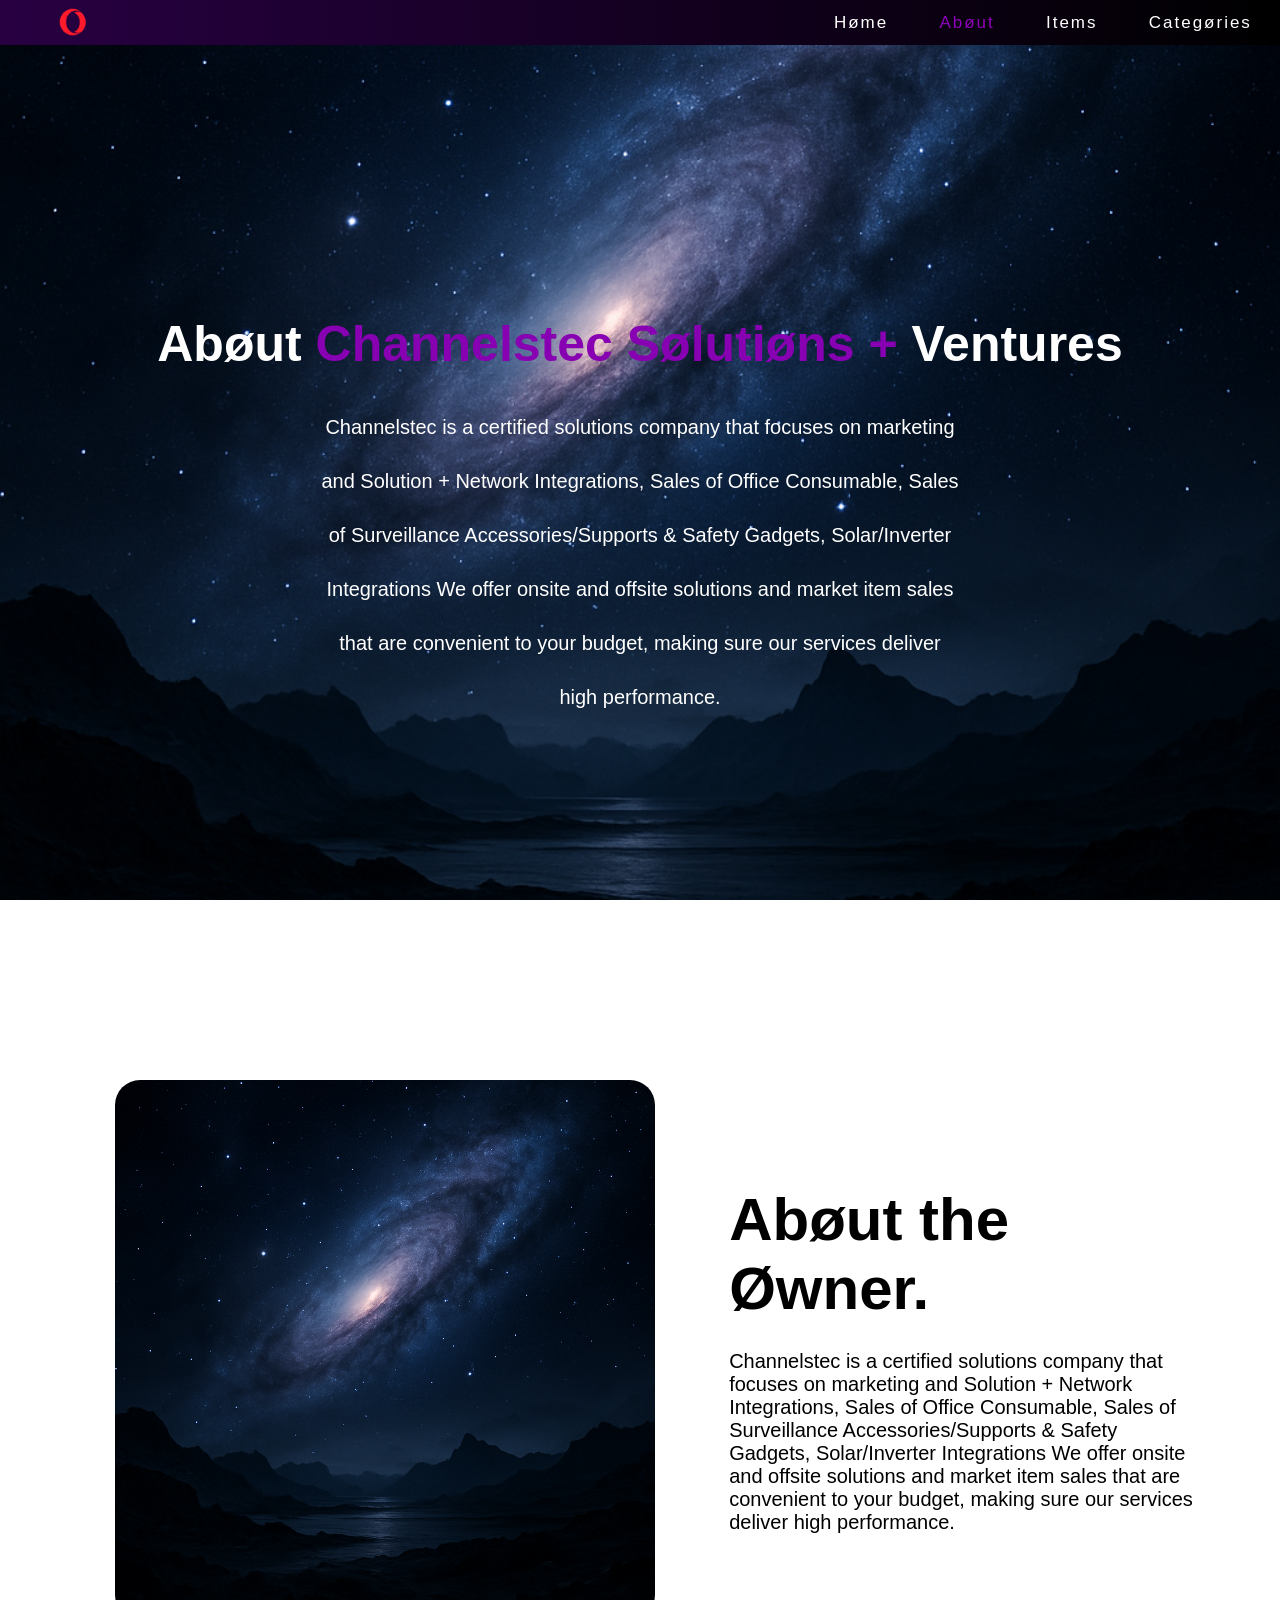
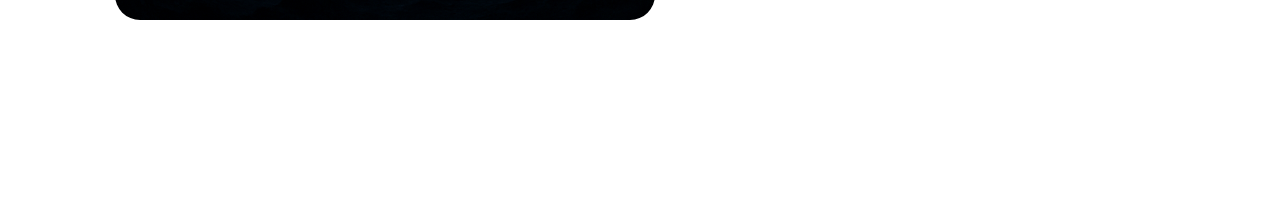
==== about.html @ f7e6b0d9 "Add files via upload" ====
<!DOCTYPE html>
<html lang="en">
<head>
    <meta charset="UTF-8">
    <meta name="viewport" content="width=device-width, initial-scale=1.0">
    <title>Ab&oslash;ut</title>
    <link rel="stylesheet" href="style.css">
    <link rel="shortcut icon" href="70x70Logo.scale-140.png" type="image/x-icon">
</head>
<body>
    
    <div class="ab_head">

        <div class="header">
            <img src="70x70Logo.scale-140.png" alt="">
            <ul>
                <li><a href="index.html">H&oslash;me</a></li>
                <li><a href="#" style="color: rgb(142, 0, 185);">Ab&oslash;ut</a></li>
                <li><a href="items.html">Items</a></li>
                <li><a href="categories.html">Categ&oslash;ries</a></li>
            </ul>
        </div>

        <h1>Ab&oslash;ut <span>Channelstec S&oslash;luti&oslash;ns +</span> Ventures</h1>
        <p>Channelstec is a certified solutions company that focuses on marketing and Solution + Network Integrations, Sales of Office Consumable, Sales of Surveillance Accessories/Supports & Safety Gadgets, Solar/Inverter Integrations We offer onsite and offsite solutions and market item sales that are convenient to your budget, making sure our services deliver high performance.</p>

    </div>

    <div class="absub">
        <div class="left">
            <img src="May 22, 2025, 01_19_17 PM.png" alt="">
        </div>

        <div class="right">
            <h1>
                Ab&oslash;ut the &Oslash;wner.
            </h1>

            <p>
                Channelstec is a certified solutions company that focuses on marketing and Solution + Network Integrations, Sales of Office Consumable, Sales of Surveillance Accessories/Supports & Safety Gadgets, Solar/Inverter Integrations We offer onsite and offsite solutions and market item sales that are convenient to your budget, making sure our services deliver high performance.
            </p>
        </div>
    </div>

</body>
</html>
---- style.css ----
*{
    margin: 0;
    padding: 0;
    box-sizing: border-box;
    font-family: 'Trebuchet MS', 'Lucida Sans Unicode', 'Lucida Grande', 'Lucida Sans', Arial, sans-serif;
    scroll-behavior: smooth;
}

body{
    margin: 0;
    padding: 0;
    background: #ffffff;
    cursor: default;
}
/* -------------------------------header--------------------------------------------------------------------- */

.header{
    padding: .2vw;
    background: linear-gradient(90deg, rgb(40, 0, 66), black);
    display: flex;
    flex-direction: row;
    justify-content: space-between;
}    

img{
    margin: 0 4vw;
    width: 38px;
    height: 38px;
    display: flex;
}

ul{
    padding: 10px 0;
    list-style: none;
    display: flex;
    flex-direction: row;
}

a{
    padding: 0 2vw;
    display: inline-flex;
    text-decoration: none;
    color: #ffffff;
    letter-spacing: 2px;
    font-size: 17px;
    font-weight: 400;
    transition: color .3s ease-in-out;
}

a:hover{
    color: rgb(142, 0, 185);
}

/*--------------------------------------------------------- main-------------------------------------- */

.main{
    margin: 2vh 0;
    padding: 2vh 40px;
    height: 20vh;
    background: url("May\ 22\,\ 2025\,\ 01_19_17\ PM.png");
    background-attachment: fixed;
    background-size: cover;
    justify-content: space-around;
}

.main h1{
    margin: 6vh 2vw;
    color: #ffffff;
    text-align: center;
}

span{
    color: rgb(135, 0, 177);
    transition: color .6s ease-in-out;
}

span:hover{
    color: rgb(153, 29, 255);
}

/* -------------------------------------------sub--------------------------------------------------------------------- */

.mainsection{
    margin: 3vh 5vw;
    padding: 5vh 5vw;
    display: flex;
    flex-direction: row;
    overflow: hidden;
    background: rgba(115, 8, 223, 0); /*--------------to check bg--------------- */
    justify-content: space-between;
}

.sub_img img{
    margin: 2vh 0;
    margin-right: 5vw;
    width: 30vw;
    height: 49vh;
    border-radius: 25px;
}

.sub{
    width: 80vh;
}

.sub h1{
    color: rgb(59, 0, 77);
}

.sub p{
    font-size: 18px;
    font-weight: 550;
}

.subsection{
    margin: 1vh 10vw;
}

.subsection h1{
    font-size: 55px;
}

.subsection .list{
    margin: 1vh 0.5vw;
    padding: 1vh 2px;
    width: 80vw;
    display: flex;
    flex-direction: row;
    background: rgba(222, 184, 135, 0);
}

.subsection .list .a, .b, .c, .d{
    margin: 1vh 1vw;
    width: 70vw;
    height: 40vh;
    background: url('May\ 22\,\ 2025\,\ 01_19_17\ PM.png') center/contain;
    border-radius: 25px;
    transition: all .5s ease-in-out;
}

.subsection .list .a:hover, .b:hover, .c:hover, .d:hover{
    transform:translateY(-2vh);
}

.subsection .button a{
    margin: 1vh 35vw;
    padding: 1vh 1vw;
    width: 10vw;
    border: solid black 2px;
    border-radius: 10px;
    color: #000000;
    background: transparent;
    text-decoration: none;
    justify-content: center;
    text-align: center;
    font-weight: 400;
    transition: all .5s ease-in-out;
}

.subsection .button a:hover{
    border: solid#ffffff00 2px;
    color: #ffffff;
    background: rgb(30, 12, 53);
}

/* ----------------------------------------------cerditsection -------------------------------------*/

.cerditsection{
    margin: 0;
    margin-top: 3vh;
    padding: 2vh 2vw;
    background: linear-gradient(40deg, rgb(17, 0, 17), rgb(0, 2, 0));
    height: 100vh;
}

/* -----------------------------------------------right -----------------------------------------------------*/

.cerditright form{
    margin: 6vh 1vw;
    width: 55%;
    display: flex;
    flex-direction: column;
    background: rgba(245, 222, 179, 0);
    float: right;
}
 
 .cerditright input, textarea{
    padding: 12px;
    margin: 4%;
    border: solid rgb(195, 0, 202) 1px;
    resize: none;
    color: rgb(236, 144, 255);
    background: #0f0f0f;
    font-size: 18px;
    border-radius: 6px;
}
 .cerditright input:hover,
  textarea:hover{
    border: solid rgb(195, 0, 202) 1px;
  }


.cerditright .button{
    margin: 1vh 19vw;
    padding: 10px 20px;
    color: rgb(116, 0, 116);
    border: solid rgb(99, 1, 99) 2px;                                   
    border-radius: 12px;
    background: transparent;
    font-size: 18px;
    align-self: center;
    transition: all .5s ease-in-out;
}

.cerditright .button:hover{
    border: solid rgb(185, 122, 185) 2px;
    color: rgb(180, 118, 180);
    background: rgba(168, 111, 168, 0);
}

/*------------------------------------------------ left ------------------------------------------*/

.cerditleft{
    margin: 6vh 1vw;
    padding: 5vh 5vw;
    width: 35vw;
    background: rgba(70, 66, 61, 0);
    color: #ffffff;
    float: left;
}

.cerditleft h1{
    margin: 3vh 1px;
    margin-bottom: 10vh;
    font-size: 53px;
}

.cerditleft h2{
    margin: 3vh 1vw;
}

.social-icons {
  display: flex;
}

.social-icons a img {
    margin: 0 -10px;
  width: 40px;
  height: 40px;
  object-fit: contain;
  border-radius: 15px;
  border: solid rgb(195, 0, 255) 2px;
  transition: transform 0.2s, filter 0.2s;
}

.social-icons a:hover img {
  box-shadow: rgb(225, 0, 255) 0 0 10px;
  transform: scale(1.15) rotate(-8deg);
  filter: drop-shadow(0 2px 8px rgba(174, 0, 255, 0.096));
}

.cerditleft .txt{
    color: rgb(168, 111, 168);
}

/* -----------------------------------footer---------------------------------- */


.foot{
    margin: 0 0;
    display: flex;
    background: #816f6f00; /*tocheck */
    color: #ffffff;
    font-size: 17px;
    word-spacing: 2px;
    height: 8vh;
    width: 100%;
    justify-content: center;
    align-items: center;
}

.foot .dim{
    display: inline;
    color: rgb(168, 111, 168);
}







/*----------------------------------------------- About section---------------------------------- */



.ab_head{
    width: 100%;
    height: 100vh;
    background: url('May\ 22\,\ 2025\,\ 01_19_17\ PM.png') center/cover fixed no-repeat;
    text-align: center;
}

.ab_head h1{
    margin: 30vh 10vw 1vh 10vw;
    font-size: 50px;
    color: #ffffff;
}

.ab_head p{
    margin: 3vh 25vw;
    color: #ffffff;
    font-size: 20px;
    font-weight: 500;
    line-height: 6vh;
}

/* ------------------------------------------sub-------------------------------- */

.absub{
    height: 100vh;
    margin: 0 5vw;
    padding: 5vh 0;
    display: flex;
    flex-direction: row;
    justify-content: space-between;
    align-items: center;
    background: transparent;/*to check*/
}

.absub .left img{
    width: auto;
    height: 60vh;
    border-radius: 25px;
}

.absub .right{
    margin: 0 10px;
    padding: 1vh 1vw;
    width: 45vw;
    background: #8b595900;
}

.absub h1{
    margin: 3vh 0;
    font-size: 60px;
}

.absub p{
    margin: 1vh 0;
    font-size: 20px;
}

/* --------------------portfolio------------------- */

.sub-title{
    font-size: 70px;
}

#portfolio{
    padding: 50px 1vw;
    place-items: center;
    align-items: center;
}

.container{
    margin: 10vh 0vw;
    padding: 1vh 1vw;
    width: 90vw;
    background: #1e005700;
    justify-content: center;
    place-items: center;
    align-items: center;
}

.work-list{
     display: grid;
    grid-template-columns: repeat(auto-fit, minmax(250px, 1fr));
    grid-gap: 30px 0px;
    margin-top: 50px; 
    
    align-items: center;
}

.work{
    margin: 5px .5vw;
    border-radius: 10px;
    overflow: hidden;
    transition: transform .9s ease;
}

.work img{
    width: 100vw;
    height: 50vh;
    border-radius: 25px;
    transition: transform 0.5s;
    place-items: center;
}

.work:hover{
    transform: translateY(-10px);
}

.btn{
    margin: 50px auto;
    width: fit-content;
    padding: 14px 50px;
    border-radius: 7px;
    text-decoration: none;
    color: rgb(116, 0, 116);
    border: solid rgb(99, 1, 99) 2px;
    transition: all 0.5s ease-in-out;
}

.btn:hover{
    background: rgb(116, 0, 116);
    border: solid rgb(116, 0, 116) 2px;
    color: rgb(255, 255, 255);
}


/* ----------------------------------categories----------------------------------- */



#services{
    margin: 0 4vw;
    padding: 10px 0;

}

.services-list{
    display: grid;
    grid-template-columns: repeat(auto-fit, minmax(250px, 1fr));
    grid-gap: 10px;
    margin-top: 20px;
}

.services-list div{
    background: #3a3a3a;
    color: #ffffff;
    padding: 40px 40px;
    font-size: 13px;
    font-weight: 300;
    border-radius: 10px;
    transition: background 0.5s, transform 0.5s;
}

.services-list div i{
    font-size: 20px;
    margin-bottom: 30px;
}

.services-list div h2{
   font-size: 30px; 
   font-weight: 500;
   margin-bottom: 15px;
}

.services-list div a{
    text-decoration: none;
    color: #fff;
    font-size: 12px;
    margin-top: 20px;
    display: inline-block;
}


.services-list div:hover{
    background: #3a0161;
    transform: translateY(-10px);
}
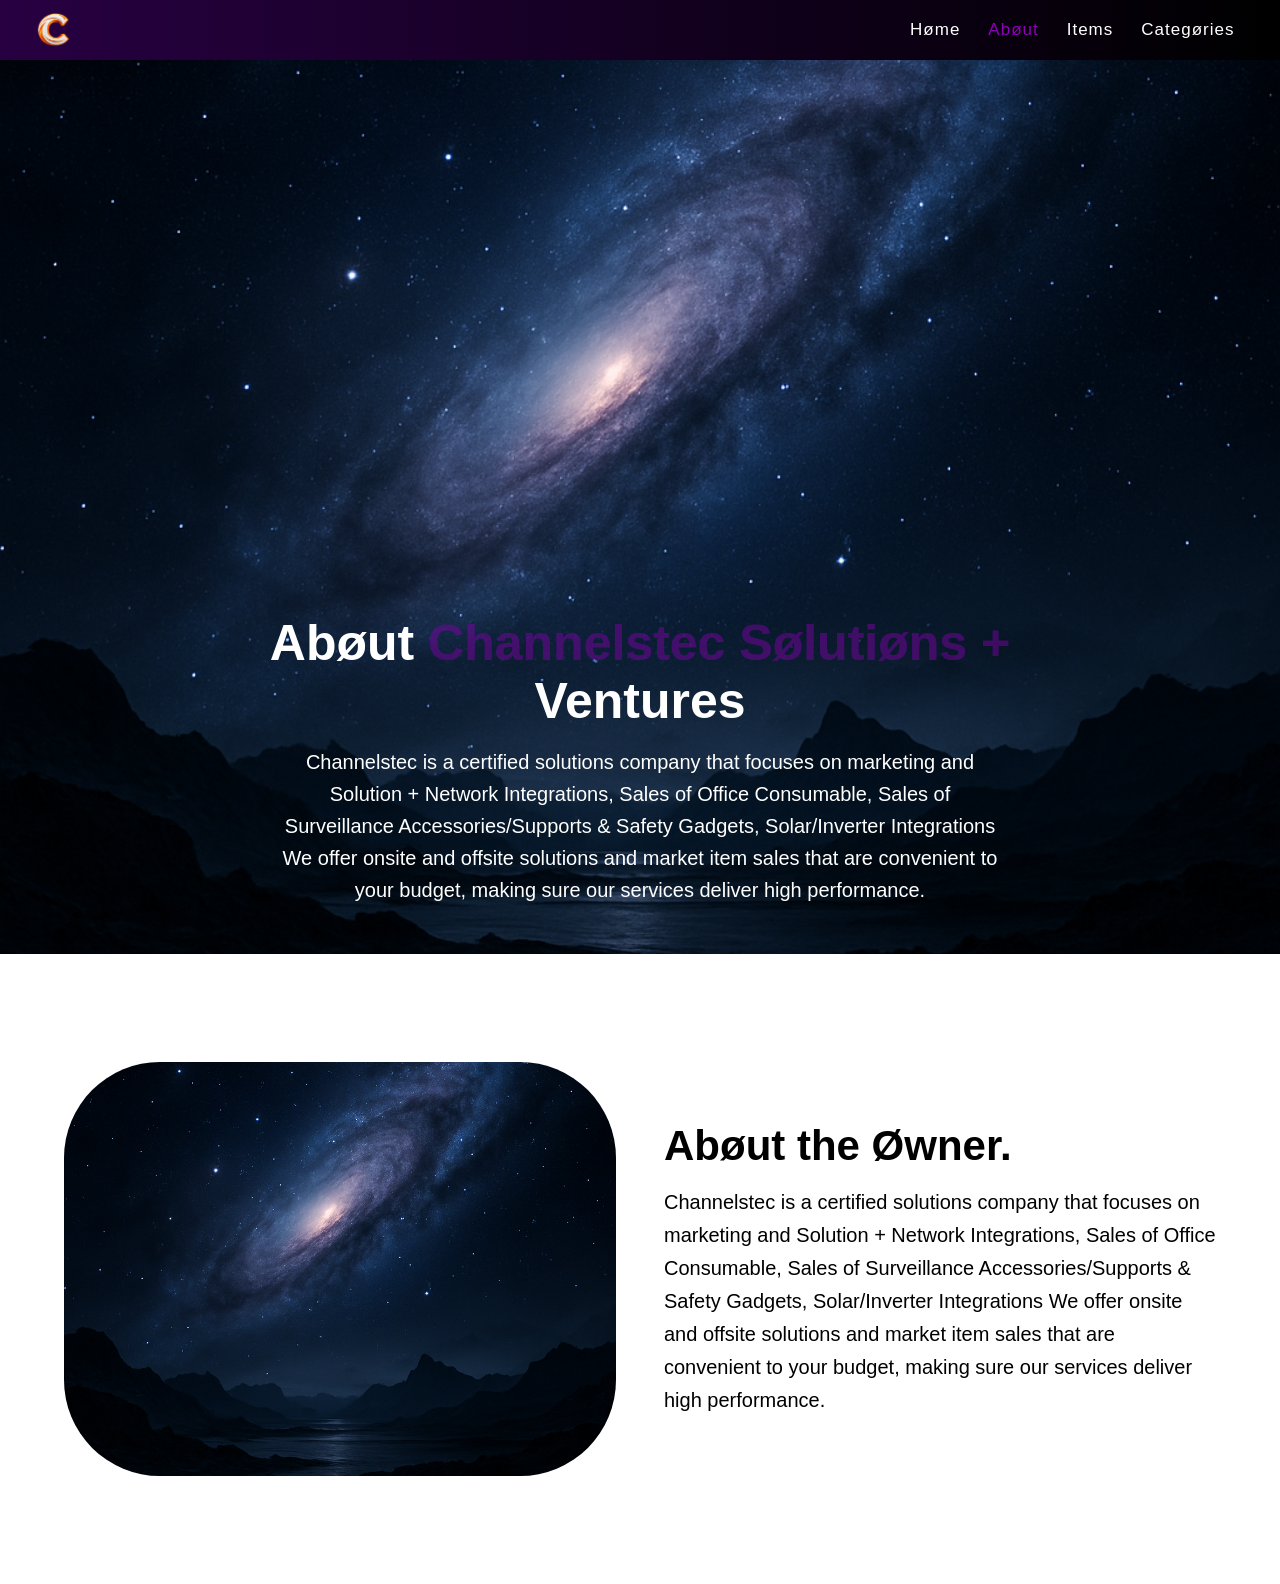
==== commit 958d581e: "commit changes quickly" ====
--- a/about.html
+++ b/about.html
@@ -5,14 +5,14 @@
     <meta name="viewport" content="width=device-width, initial-scale=1.0">
     <title>Ab&oslash;ut</title>
     <link rel="stylesheet" href="style.css">
-    <link rel="shortcut icon" href="70x70Logo.scale-140.png" type="image/x-icon">
+    <link rel="shortcut icon" href="image.png" type="image/x-icon">
 </head>
 <body>
     
     <div class="ab_head">
 
         <div class="header">
-            <img src="70x70Logo.scale-140.png" alt="">
+        <img src="image.png" alt="">
             <ul>
                 <li><a href="index.html">H&oslash;me</a></li>
                 <li><a href="#" style="color: rgb(142, 0, 185);">Ab&oslash;ut</a></li>
--- a/style.css
+++ b/style.css
@@ -2,46 +2,66 @@
     margin: 0;
     padding: 0;
     box-sizing: border-box;
-    font-family: 'Trebuchet MS', 'Lucida Sans Unicode', 'Lucida Grande', 'Lucida Sans', Arial, sans-serif;
+    font-family: poppins, sans-serif;
     scroll-behavior: smooth;
 }
 
 body{
     margin: 0;
     padding: 0;
+    padding-top: 54px;
     background: #ffffff;
     cursor: default;
+    overflow-x: hidden;
 }
 /* -------------------------------header--------------------------------------------------------------------- */
 
 .header{
-    padding: .2vw;
+    position: fixed;
+    top: 0;
+    left: 0;
+    z-index: 1000;
+    width: 100%;
+    padding: .7rem clamp(.78rem, 3.2vw, 2.1rem);
     background: linear-gradient(90deg, rgb(40, 0, 66), black);
     display: flex;
     flex-direction: row;
     justify-content: space-between;
-}    
+    align-items: center;
+    gap: 1rem;
+}
 
 img{
-    margin: 0 4vw;
+    display: block;
+    max-width: 100%;
+    height: auto;
+}
+
+.header > img{
+    flex: 0 0 38px;
+    margin: 0;
     width: 38px;
     height: 38px;
-    display: flex;
+    object-fit: contain;
 }
 
 ul{
-    padding: 10px 0;
+    margin: 0;
+    padding: 0;
     list-style: none;
     display: flex;
     flex-direction: row;
+    flex-wrap: wrap;
+    justify-content: flex-end;
+    gap: .25rem;
 }
 
 a{
-    padding: 0 2vw;
+    padding: .5rem .75rem;
     display: inline-flex;
     text-decoration: none;
     color: #ffffff;
-    letter-spacing: 2px;
+    letter-spacing: 1px;
     font-size: 17px;
     font-weight: 400;
     transition: color .3s ease-in-out;
@@ -54,97 +74,157 @@
 /*--------------------------------------------------------- main-------------------------------------- */
 
 .main{
-    margin: 2vh 0;
-    padding: 2vh 40px;
-    height: 20vh;
-    background: url("May\ 22\,\ 2025\,\ 01_19_17\ PM.png");
-    background-attachment: fixed;
+    top: 0;
+    position: relative;
+    isolation: isolate;
+    overflow: hidden;
+    display: grid;
+    place-items: center;
+    min-height: 52vh;
+    margin: 0;
+    padding: 4rem 1.25rem;
+    background: #17131b;
+}
+
+.main-slides{
+    position: absolute;
+    z-index: 0;
+    inset: 0;
+}
+
+.main-slide{
+    position: absolute;
+    inset: 0;
+    opacity: 0;
+    background-position: center;
     background-size: cover;
-    justify-content: space-around;
+    transition: opacity 1s ease-in-out;
+}
+
+.main-slide:nth-child(1){
+    background-image: linear-gradient(rgba(0, 0, 0, .45), rgba(0, 0, 0, .45)), url("BingWallpaper.jpg");
+}
+
+.main-slide:nth-child(2){
+    background-image: linear-gradient(rgba(0, 0, 0, .45), rgba(0, 0, 0, .45)), url("BingWallpaper\ \(1\).jpg");
+}
+
+.main-slide:nth-child(3){
+    background-image: linear-gradient(rgba(0, 0, 0, 0.137), rgba(0, 0, 0, 0.164)), url("BingWallpaper\ \(2\).jpg");
+}
+
+.main-slide:nth-child(4){
+    background-image: linear-gradient(rgba(0, 0, 0, .45), rgba(0, 0, 0, .45)), url("BingWallpaper\ \(3\).jpg");
+}
+
+.main-slide:nth-child(5){
+    background-image: linear-gradient(rgba(0, 0, 0, .45), rgba(0, 0, 0, .45)), url("BingWallpaper\ \(4\).jpg");
+}
+
+.main-slide.is-active{
+    opacity: 1;
 }
 
 .main h1{
-    margin: 6vh 2vw;
-    color: #ffffff;
+    position: relative;
+    z-index: 1;
+    max-width: 900px;
+    margin: 0 auto;
+    color: rgba(255, 255, 255, 0.918);
+    -webkit-text-stroke: .2px #ffffff;
+    text-shadow: 0 2px 10px rgba(0, 0, 0, 0.301);
     text-align: center;
+    font-size: 44px;
+    line-height: 1.2;
+    animation: rise-in .8s ease-out both;
 }
 
 span{
-    color: rgb(135, 0, 177);
+    -webkit-text-stroke: .2px #5d09a1e7;
+    color: rgba(136, 0, 177, 0.445);
     transition: color .6s ease-in-out;
 }
 
 span:hover{
-    color: rgb(153, 29, 255);
+    color: rgba(153, 29, 255, 0.342);
 }
 
 /* -------------------------------------------sub--------------------------------------------------------------------- */
 
 .mainsection{
-    margin: 3vh 5vw;
-    padding: 5vh 5vw;
-    display: flex;
-    flex-direction: row;
-    overflow: hidden;
-    background: rgba(115, 8, 223, 0); /*--------------to check bg--------------- */
-    justify-content: space-between;
+    width: min(90%, 1200px);
+    margin: 4rem auto;
+    padding: 0;
+    display: grid;
+    grid-template-columns: minmax(0, .9fr) minmax(0, 1.1fr);
+    align-items: center;
+    gap: 3rem;
 }
 
 .sub_img img{
-    margin: 2vh 0;
-    margin-right: 5vw;
-    width: 30vw;
-    height: 49vh;
-    border-radius: 25px;
+    width: 100%;
+    aspect-ratio: 4 / 3;
+    object-fit: cover;
+    border-radius: 96px;
 }
 
 .sub{
-    width: 80vh;
+    min-width: 0;
+    animation: rise-in .75s .12s ease-out both;
 }
 
 .sub h1{
     color: rgb(59, 0, 77);
+    font-size: 36px;
+    line-height: 1.2;
 }
 
 .sub p{
     font-size: 18px;
     font-weight: 550;
+    line-height: 1.65;
+    margin-top: 1rem;
 }
 
 .subsection{
-    margin: 1vh 10vw;
+    width: min(90%, 1200px);
+    margin: 4rem auto;
 }
 
 .subsection h1{
-    font-size: 55px;
+    font-size: 44px;
 }
 
 .subsection .list{
-    margin: 1vh 0.5vw;
-    padding: 1vh 2px;
-    width: 80vw;
-    display: flex;
-    flex-direction: row;
-    background: rgba(222, 184, 135, 0);
-}
-
-.subsection .list .a, .b, .c, .d{
-    margin: 1vh 1vw;
-    width: 70vw;
-    height: 40vh;
-    background: url('May\ 22\,\ 2025\,\ 01_19_17\ PM.png') center/contain;
-    border-radius: 25px;
-    transition: all .5s ease-in-out;
-}
-
-.subsection .list .a:hover, .b:hover, .c:hover, .d:hover{
-    transform:translateY(-2vh);
+    display: grid;
+    grid-template-columns: repeat(4, minmax(0, 1fr));
+    gap: 1rem;
+    margin: 1.5rem 0;
+    padding: 0;
+}
+
+.subsection .list > div{
+    min-height: 200px;
+    margin: 0;
+    border-radius: 16px;
+    background: url('May\ 22\,\ 2025\,\ 01_19_17\ PM.png') center/cover no-repeat;
+    transition: transform .35s ease, filter .35s ease;
+    animation: rise-in .65s ease-out both;
+}
+
+.subsection .list > div:nth-child(2){ animation-delay: .08s; }
+.subsection .list > div:nth-child(3){ animation-delay: .16s; }
+.subsection .list > div:nth-child(4){ animation-delay: .24s; }
+
+.subsection .list > div:hover{
+    transform: translateY(-8px);
+    filter: saturate(1.15);
 }
 
 .subsection .button a{
-    margin: 1vh 35vw;
-    padding: 1vh 1vw;
-    width: 10vw;
+    margin: 0 auto;
+    padding: .8rem 1.25rem;
+    width: fit-content;
     border: solid black 2px;
     border-radius: 10px;
     color: #000000;
@@ -156,6 +236,11 @@
     transition: all .5s ease-in-out;
 }
 
+.subsection .button{
+    display: flex;
+    justify-content: center;
+}
+
 .subsection .button a:hover{
     border: solid#ffffff00 2px;
     color: #ffffff;
@@ -165,42 +250,42 @@
 /* ----------------------------------------------cerditsection -------------------------------------*/
 
 .cerditsection{
-    margin: 0;
-    margin-top: 3vh;
-    padding: 2vh 2vw;
+    display: grid;
+    grid-template-columns: minmax(0, .8fr) minmax(0, 1.2fr);
+    align-items: start;
+    gap: 2rem;
+    margin: 0;
+    padding: 3rem 5vw 1rem;
     background: linear-gradient(40deg, rgb(17, 0, 17), rgb(0, 2, 0));
-    height: 100vh;
 }
 
 /* -----------------------------------------------right -----------------------------------------------------*/
 
 .cerditright form{
-    margin: 6vh 1vw;
-    width: 55%;
+    margin: 2rem 0;
+    width: 100%;
     display: flex;
     flex-direction: column;
-    background: rgba(245, 222, 179, 0);
-    float: right;
 }
  
- .cerditright input, textarea{
+.cerditright input, .cerditright textarea{
     padding: 12px;
-    margin: 4%;
+    margin: 0 0 1rem;
     border: solid rgb(195, 0, 202) 1px;
     resize: none;
-    color: rgb(236, 144, 255);
+    color: rgb(187, 169, 190);
     background: #0f0f0f;
     font-size: 18px;
     border-radius: 6px;
 }
- .cerditright input:hover,
-  textarea:hover{
+.cerditright input:hover,
+.cerditright textarea:hover{
     border: solid rgb(195, 0, 202) 1px;
   }
 
 
 .cerditright .button{
-    margin: 1vh 19vw;
+    margin: .5rem auto;
     padding: 10px 20px;
     color: rgb(116, 0, 116);
     border: solid rgb(99, 1, 99) 2px;                                   
@@ -214,36 +299,39 @@
 .cerditright .button:hover{
     border: solid rgb(185, 122, 185) 2px;
     color: rgb(180, 118, 180);
-    background: rgba(168, 111, 168, 0);
+    background: transparent;
 }
 
 /*------------------------------------------------ left ------------------------------------------*/
 
 .cerditleft{
-    margin: 6vh 1vw;
-    padding: 5vh 5vw;
-    width: 35vw;
-    background: rgba(70, 66, 61, 0);
+    margin: 0;
+    padding: 2rem 0;
+    width: auto;
     color: #ffffff;
-    float: left;
 }
 
 .cerditleft h1{
-    margin: 3vh 1px;
-    margin-bottom: 10vh;
-    font-size: 53px;
+    margin: 0 0 2rem;
+    font-size: 42px;
 }
 
 .cerditleft h2{
-    margin: 3vh 1vw;
+    margin: 1.5rem 0;
 }
 
 .social-icons {
-  display: flex;
+        display: flex;
+        flex-wrap: wrap;
+        gap: .6rem;
+}
+
+.social-icons a{
+        padding: 0;
 }
 
 .social-icons a img {
-    margin: 0 -10px;
+    margin: 0;
   width: 40px;
   height: 40px;
   object-fit: contain;
@@ -266,13 +354,14 @@
 
 
 .foot{
-    margin: 0 0;
+    grid-column: 1 / -1;
+    margin: 0;
     display: flex;
     background: #816f6f00; /*tocheck */
     color: #ffffff;
     font-size: 17px;
     word-spacing: 2px;
-    height: 8vh;
+    min-height: 3rem;
     width: 100%;
     justify-content: center;
     align-items: center;
@@ -295,77 +384,88 @@
 
 .ab_head{
     width: 100%;
-    height: 100vh;
-    background: url('May\ 22\,\ 2025\,\ 01_19_17\ PM.png') center/cover fixed no-repeat;
+    min-height: 100vh;
+    display: flex;
+    flex-direction: column;
+    padding-bottom: 3rem;
+    background: url('May\ 22\,\ 2025\,\ 01_19_17\ PM.png') center/cover no-repeat;
     text-align: center;
 }
 
 .ab_head h1{
-    margin: 30vh 10vw 1vh 10vw;
+    max-width: 1000px;
+    margin: auto auto 1rem;
+    padding: 3rem 1.5rem 0;
     font-size: 50px;
     color: #ffffff;
+    animation: rise-in .8s ease-out both;
 }
 
 .ab_head p{
-    margin: 3vh 25vw;
+    width: min(720px, 86%);
+    margin: 0 auto;
     color: #ffffff;
     font-size: 20px;
     font-weight: 500;
-    line-height: 6vh;
+    line-height: 1.6;
+    animation: rise-in .8s .12s ease-out both;
 }
 
 /* ------------------------------------------sub-------------------------------- */
 
 .absub{
-    height: 100vh;
-    margin: 0 5vw;
-    padding: 5vh 0;
-    display: flex;
-    flex-direction: row;
-    justify-content: space-between;
+    width: min(90%, 1200px);
+    min-height: 70vh;
+    margin: 0 auto;
+    padding: 4rem 0;
+    display: grid;
+    grid-template-columns: minmax(0, 1fr) minmax(0, 1fr);
     align-items: center;
-    background: transparent;/*to check*/
+    gap: 3rem;
 }
 
 .absub .left img{
-    width: auto;
-    height: 60vh;
-    border-radius: 25px;
+    width: 100%;
+    max-height: 600px;
+    aspect-ratio: 4 / 3;
+    object-fit: cover;
+    border-radius: 96px;
 }
 
 .absub .right{
-    margin: 0 10px;
-    padding: 1vh 1vw;
-    width: 45vw;
-    background: #8b595900;
+    min-width: 0;
+    margin: 0;
+    padding: 0;
 }
 
 .absub h1{
-    margin: 3vh 0;
-    font-size: 60px;
+    margin: 0 0 1rem;
+    font-size: 42px;
 }
 
 .absub p{
-    margin: 1vh 0;
+    margin: 0;
     font-size: 20px;
+    line-height: 1.65;
 }
 
 /* --------------------portfolio------------------- */
 
 .sub-title{
-    font-size: 70px;
+    font-size: 48px;
 }
 
 #portfolio{
     padding: 50px 1vw;
-    place-items: center;
+    display: flex;
+    flex-direction: column;
     align-items: center;
 }
 
 .container{
-    margin: 10vh 0vw;
-    padding: 1vh 1vw;
-    width: 90vw;
+    margin: 4rem 0;
+    padding: 1rem;
+    width: min(90%, 1200px);
     background: #1e005700;
     justify-content: center;
     place-items: center;
@@ -373,34 +473,87 @@
 }
 
 .work-list{
-     display: grid;
-    grid-template-columns: repeat(auto-fit, minmax(250px, 1fr));
-    grid-gap: 30px 0px;
-    margin-top: 50px; 
-    
-    align-items: center;
+    display: grid;
+    grid-template-columns: repeat(auto-fit, minmax(min(100%, 250px), 280px));
+    gap: 24px;
+    margin-top: 50px;
+    width: 100%;
+    align-items: stretch;
+    justify-content: space-evenly;
 }
 
 .work{
-    margin: 5px .5vw;
+    position: relative;
+    aspect-ratio: 4 / 3;
     border-radius: 10px;
     overflow: hidden;
-    transition: transform .9s ease;
-}
+    isolation: isolate;
+    transition: transform .35s ease;
+    animation: rise-in .65s ease-out both;
+}
+
+.work:nth-child(2){ animation-delay: .06s; }
+.work:nth-child(3){ animation-delay: .12s; }
+.work:nth-child(4){ animation-delay: .18s; }
 
 .work img{
-    width: 100vw;
-    height: 50vh;
-    border-radius: 25px;
-    transition: transform 0.5s;
-    place-items: center;
+    display: block;
+    width: 100%;
+    height: 100%;
+    margin: 0;
+    border-radius: inherit;
+    object-fit: cover;
+    transition: transform .5s ease;
 }
 
 .work:hover{
-    transform: translateY(-10px);
+    transform: translateY(-6px);
+}
+
+.work:hover img{
+    transform: scale(1.05);
+}
+
+.work .layer{
+    position: absolute;
+    inset: 0;
+    display: flex;
+    flex-direction: column;
+    justify-content: flex-end;
+    padding: 24px;
+    color: #ffffff;
+    background: linear-gradient(0deg, rgba(34, 0, 48, .94), rgba(155, 0, 155, 0.445) 48%, rgba(0, 183, 196, 0.048));
+    opacity: 0;
+    transform: translateY(12px);
+    transition: opacity .35s ease, transform .35s ease;
+}
+
+.work:hover .layer,
+.work:focus-within .layer{
+    opacity: 1;
+    transform: translateY(0);
+}
+
+.work .layer h2{
+    margin-bottom: 8px;
+    font-size: 22px;
+}
+
+.work .layer p{
+    font-size: 15px;
+    line-height: 1.5;
+}
+
+@media (prefers-reduced-motion: reduce){
+    .work,
+    .work img,
+    .work .layer{
+        transition: none;
+    }
 }
 
 .btn{
+    display: flex;
     margin: 50px auto;
     width: fit-content;
     padding: 14px 50px;
@@ -423,40 +576,54 @@
 
 
 #services{
-    margin: 0 4vw;
-    padding: 10px 0;
+    width: 100%;
+    margin: 0;
+    padding: 2rem 0;
+}
+
+#services > .container{
+    width: 100%;
+    margin: 0;
+    padding: 1rem clamp(1rem, 5vw, 4rem);
 
 }
 
 .services-list{
     display: grid;
-    grid-template-columns: repeat(auto-fit, minmax(250px, 1fr));
-    grid-gap: 10px;
-    margin-top: 20px;
-}
-
-.services-list div{
+    grid-template-columns: repeat(auto-fit, minmax(min(100%, 280px), 320px));
+    gap: 16px;
+    width: min(100%, 1200px);
+    margin: 20px auto 0;
+    justify-content: center;
+}
+
+.services-list > div{
     background: #3a3a3a;
     color: #ffffff;
-    padding: 40px 40px;
+    padding: 32px;
     font-size: 13px;
     font-weight: 300;
     border-radius: 10px;
     transition: background 0.5s, transform 0.5s;
-}
-
-.services-list div i{
+    animation: rise-in .65s ease-out both;
+}
+
+.services-list > div:nth-child(2){ animation-delay: .05s; }
+.services-list > div:nth-child(3){ animation-delay: .10s; }
+.services-list > div:nth-child(4){ animation-delay: .15s; }
+
+.services-list > div i{
     font-size: 20px;
     margin-bottom: 30px;
 }
 
-.services-list div h2{
+.services-list > div h2{
    font-size: 30px; 
    font-weight: 500;
    margin-bottom: 15px;
 }
 
-.services-list div a{
+.services-list > div a{
     text-decoration: none;
     color: #fff;
     font-size: 12px;
@@ -465,7 +632,165 @@
 }
 
 
-.services-list div:hover{
+.services-list > div:hover{
     background: #3a0161;
     transform: translateY(-10px);
+}
+
+@keyframes rise-in{
+    from{
+        opacity: 0;
+        transform: translateY(20px);
+    }
+    to{
+        opacity: 1;
+        transform: translateY(0);
+    }
+}
+
+@media (max-width: 900px){
+    .mainsection,
+    .absub{
+        gap: 2rem;
+    }
+
+    .subsection .list{
+        grid-template-columns: repeat(2, minmax(0, 1fr));
+    }
+
+    .cerditsection{
+        grid-template-columns: minmax(0, 1fr) minmax(0, 1fr);
+        gap: 1rem;
+    }
+}
+
+@media (max-width: 680px){
+    body{
+        padding-top: 96px;
+    }
+
+    .header{
+        flex-wrap: wrap;
+        justify-content: center;
+        gap: .25rem;
+    }
+
+    .header ul{
+        width: 100%;
+        justify-content: center;
+        gap: 0;
+    }
+
+    .header a{
+        padding: .5rem .55rem;
+        font-size: 15px;
+        letter-spacing: 0;
+    }
+
+    .main{
+        min-height: 42vh;
+    }
+
+    .main h1,
+    .ab_head h1{
+        font-size: 36px;
+    }
+
+    .mainsection,
+    .absub{
+        grid-template-columns: minmax(0, 1fr);
+        width: min(90%, 520px);
+        margin: 3rem auto;
+    }
+
+    .sub h1,
+    .absub h1{
+        font-size: 32px;
+    }
+
+    .subsection h1,
+    .sub-title{
+        font-size: 36px;
+    }
+
+    .cerditsection{
+        grid-template-columns: minmax(0, 1fr);
+        padding: 2rem 6vw 1rem;
+    }
+
+    .cerditleft{
+        padding: 1rem 0 0;
+    }
+
+    .cerditleft h1{
+        margin-bottom: 1rem;
+        font-size: 34px;
+    }
+
+    .ab_head{
+        min-height: 85vh;
+    }
+
+    .ab_head h1{
+        margin-top: auto;
+        padding-top: 2rem;
+    }
+
+    .ab_head p,
+    .absub p{
+        font-size: 17px;
+    }
+
+    .container{
+        width: 94%;
+        padding: .5rem;
+    }
+
+    .work-list{
+        grid-template-columns: repeat(auto-fit, minmax(min(100%, 250px), 1fr));
+        justify-content: center;
+        gap: 16px;
+    }
+
+    .work .layer{
+        padding: 18px;
+    }
+
+    #services{
+        width: 90%;
+    }
+
+    .services-list > div{
+        padding: 24px;
+    }
+}
+
+@media (max-width: 420px){
+    .header a{
+        padding: .45rem .4rem;
+        font-size: 14px;
+    }
+
+    .subsection .list{
+        grid-template-columns: minmax(0, 1fr);
+    }
+
+    .subsection .list > div{
+        min-height: 160px;
+    }
+
+    .btn{
+        padding: 12px 28px;
+    }
+}
+
+@media (prefers-reduced-motion: reduce){
+    *,
+    *::before,
+    *::after{
+        scroll-behavior: smooth !important;
+        animation-duration: .01ms !important;
+        animation-iteration-count: 1 !important;
+        transition-duration: .01ms !important;
+    }
 }
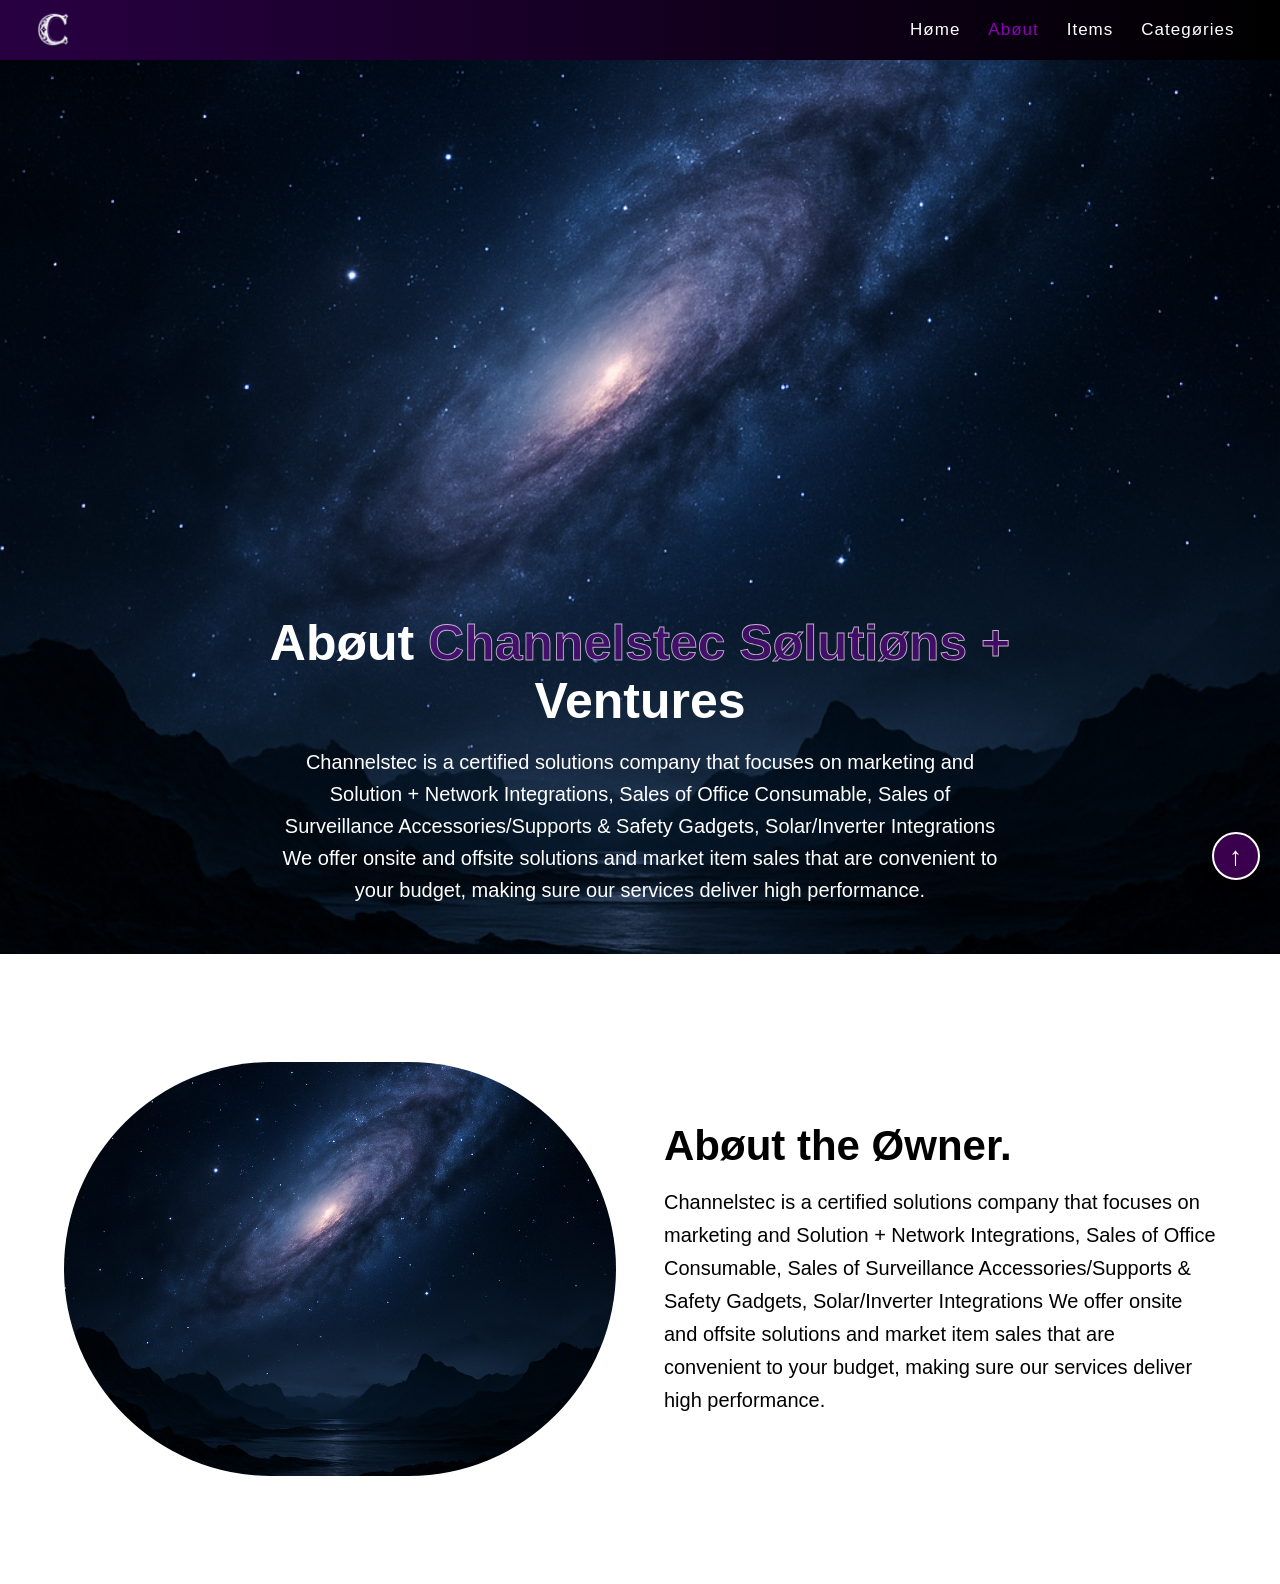
==== commit 36357a80: "commit" ====
--- a/about.html
+++ b/about.html
@@ -7,7 +7,7 @@
     <link rel="stylesheet" href="style.css">
     <link rel="shortcut icon" href="image.png" type="image/x-icon">
 </head>
-<body>
+<body id="top">
     
     <div class="ab_head">
 
@@ -42,5 +42,6 @@
         </div>
     </div>
 
+    <a class="back-to-top" href="#top" aria-label="Back to top" title="Back to top">&uarr;</a>
 </body>
 </html>
--- a/style.css
+++ b/style.css
@@ -69,6 +69,31 @@
 
 a:hover{
     color: rgb(142, 0, 185);
+}
+
+.back-to-top{
+    position: fixed;
+    right: 1.25rem;
+    bottom: 1.25rem;
+    z-index: 1001;
+    display: grid;
+    place-items: center;
+    width: 48px;
+    height: 48px;
+    padding: 0;
+    border: 2px solid #ffffff;
+    border-radius: 50%;
+    color: #ffffff;
+    background: rgb(59, 0, 77);
+    font-size: 26px;
+    line-height: 1;
+    box-shadow: 0 3px 12px rgba(0, 0, 0, .25);
+}
+
+.back-to-top:hover,
+.back-to-top:focus-visible{
+    color: #ffffff;
+    background: rgb(116, 0, 116);
 }
 
 /*--------------------------------------------------------- main-------------------------------------- */
@@ -140,7 +165,7 @@
 }
 
 span{
-    -webkit-text-stroke: .2px #5d09a1e7;
+    -webkit-text-stroke: .9px #c1b5ca;
     color: rgba(136, 0, 177, 0.445);
     transition: color .6s ease-in-out;
 }
@@ -165,7 +190,7 @@
     width: 100%;
     aspect-ratio: 4 / 3;
     object-fit: cover;
-    border-radius: 96px;
+    border-radius: 96em;
 }
 
 .sub{
@@ -429,7 +454,7 @@
     max-height: 600px;
     aspect-ratio: 4 / 3;
     object-fit: cover;
-    border-radius: 96px;
+    border-radius: 96em;
 }
 
 .absub .right{
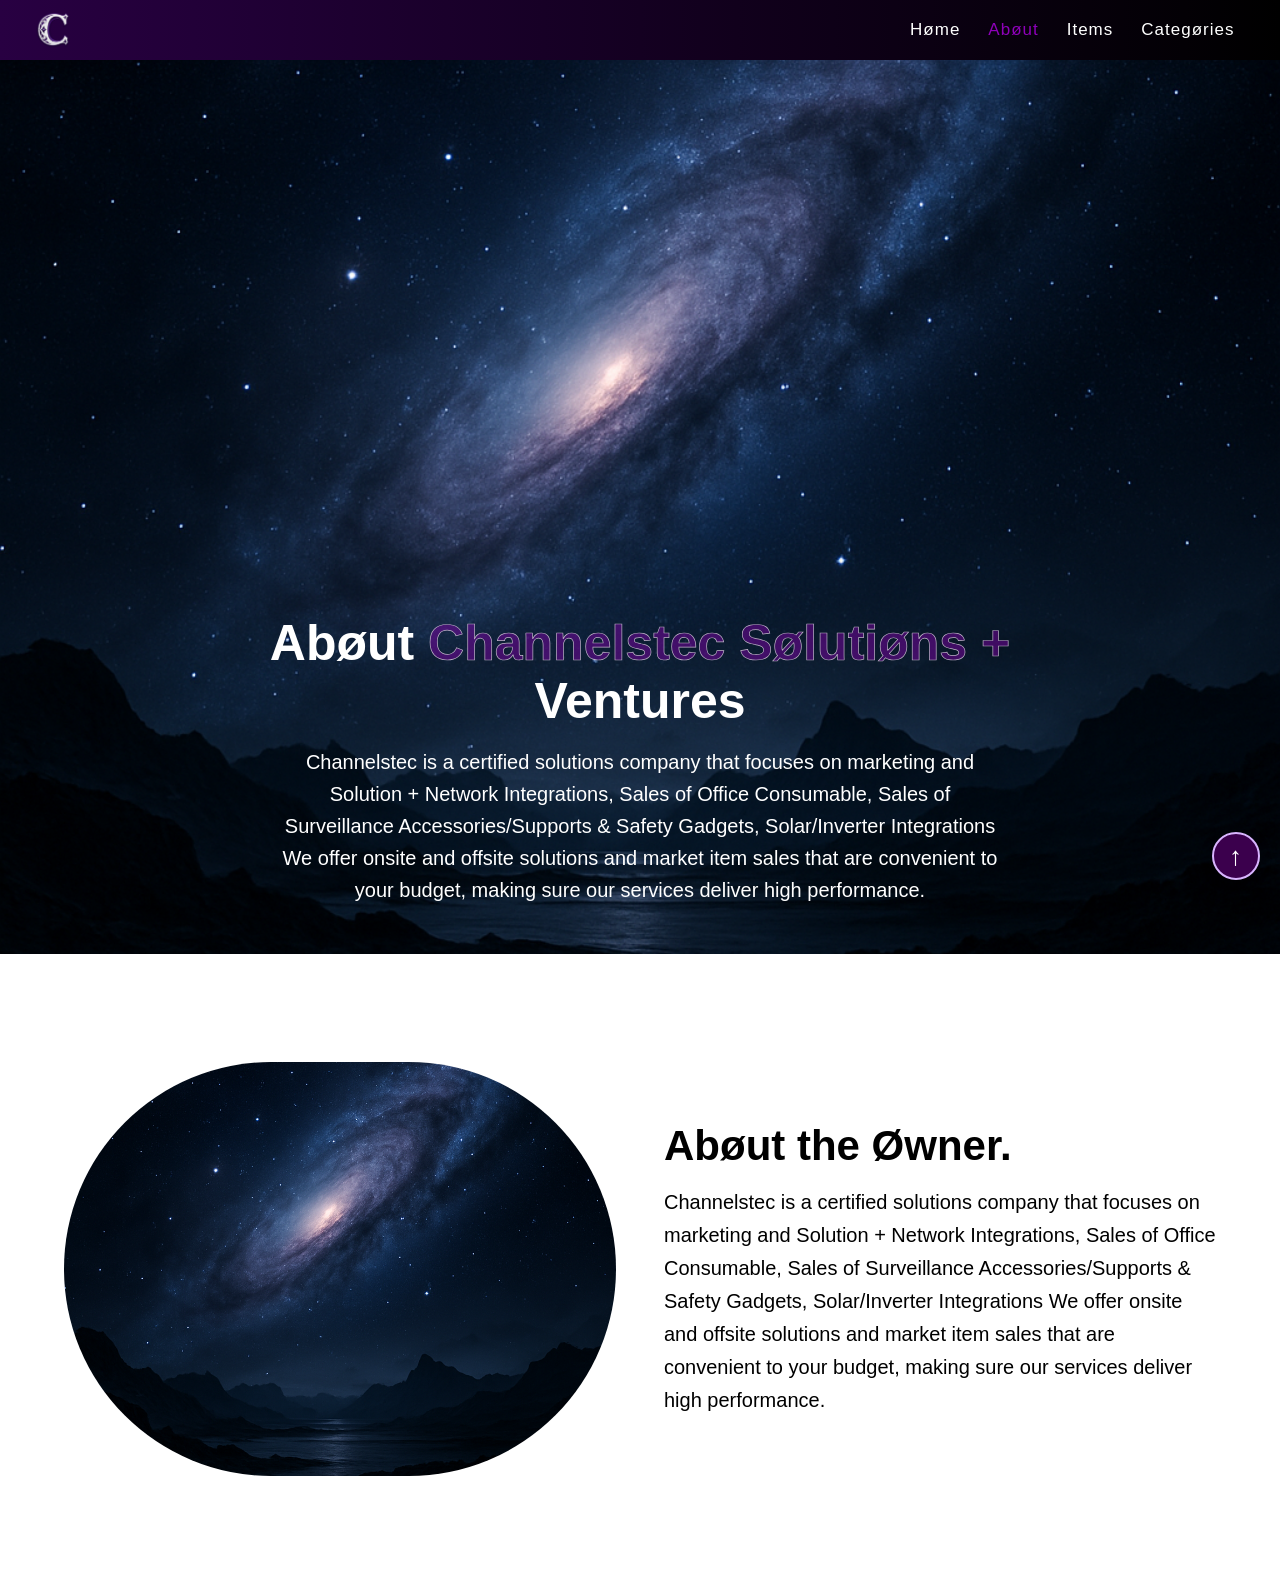
==== commit 21779771: "commit" ====
--- a/about.html
+++ b/about.html
@@ -43,5 +43,6 @@
     </div>
 
     <a class="back-to-top" href="#top" aria-label="Back to top" title="Back to top">&uarr;</a>
+    <script src="back-to-top.js"></script>
 </body>
 </html>
--- a/style.css
+++ b/style.css
@@ -81,7 +81,7 @@
     width: 48px;
     height: 48px;
     padding: 0;
-    border: 2px solid #ffffff;
+    border: 2px solid #d8b4fe;
     border-radius: 50%;
     color: #ffffff;
     background: rgb(59, 0, 77);
@@ -165,7 +165,7 @@
 }
 
 span{
-    -webkit-text-stroke: .9px #c1b5ca;
+    -webkit-text-stroke: .7px #c1b5ca;
     color: rgba(136, 0, 177, 0.445);
     transition: color .6s ease-in-out;
 }
@@ -190,7 +190,7 @@
     width: 100%;
     aspect-ratio: 4 / 3;
     object-fit: cover;
-    border-radius: 96em;
+    border-radius: 100em;
 }
 
 .sub{
@@ -454,7 +454,7 @@
     max-height: 600px;
     aspect-ratio: 4 / 3;
     object-fit: cover;
-    border-radius: 96em;
+    border-radius: 100em;
 }
 
 .absub .right{
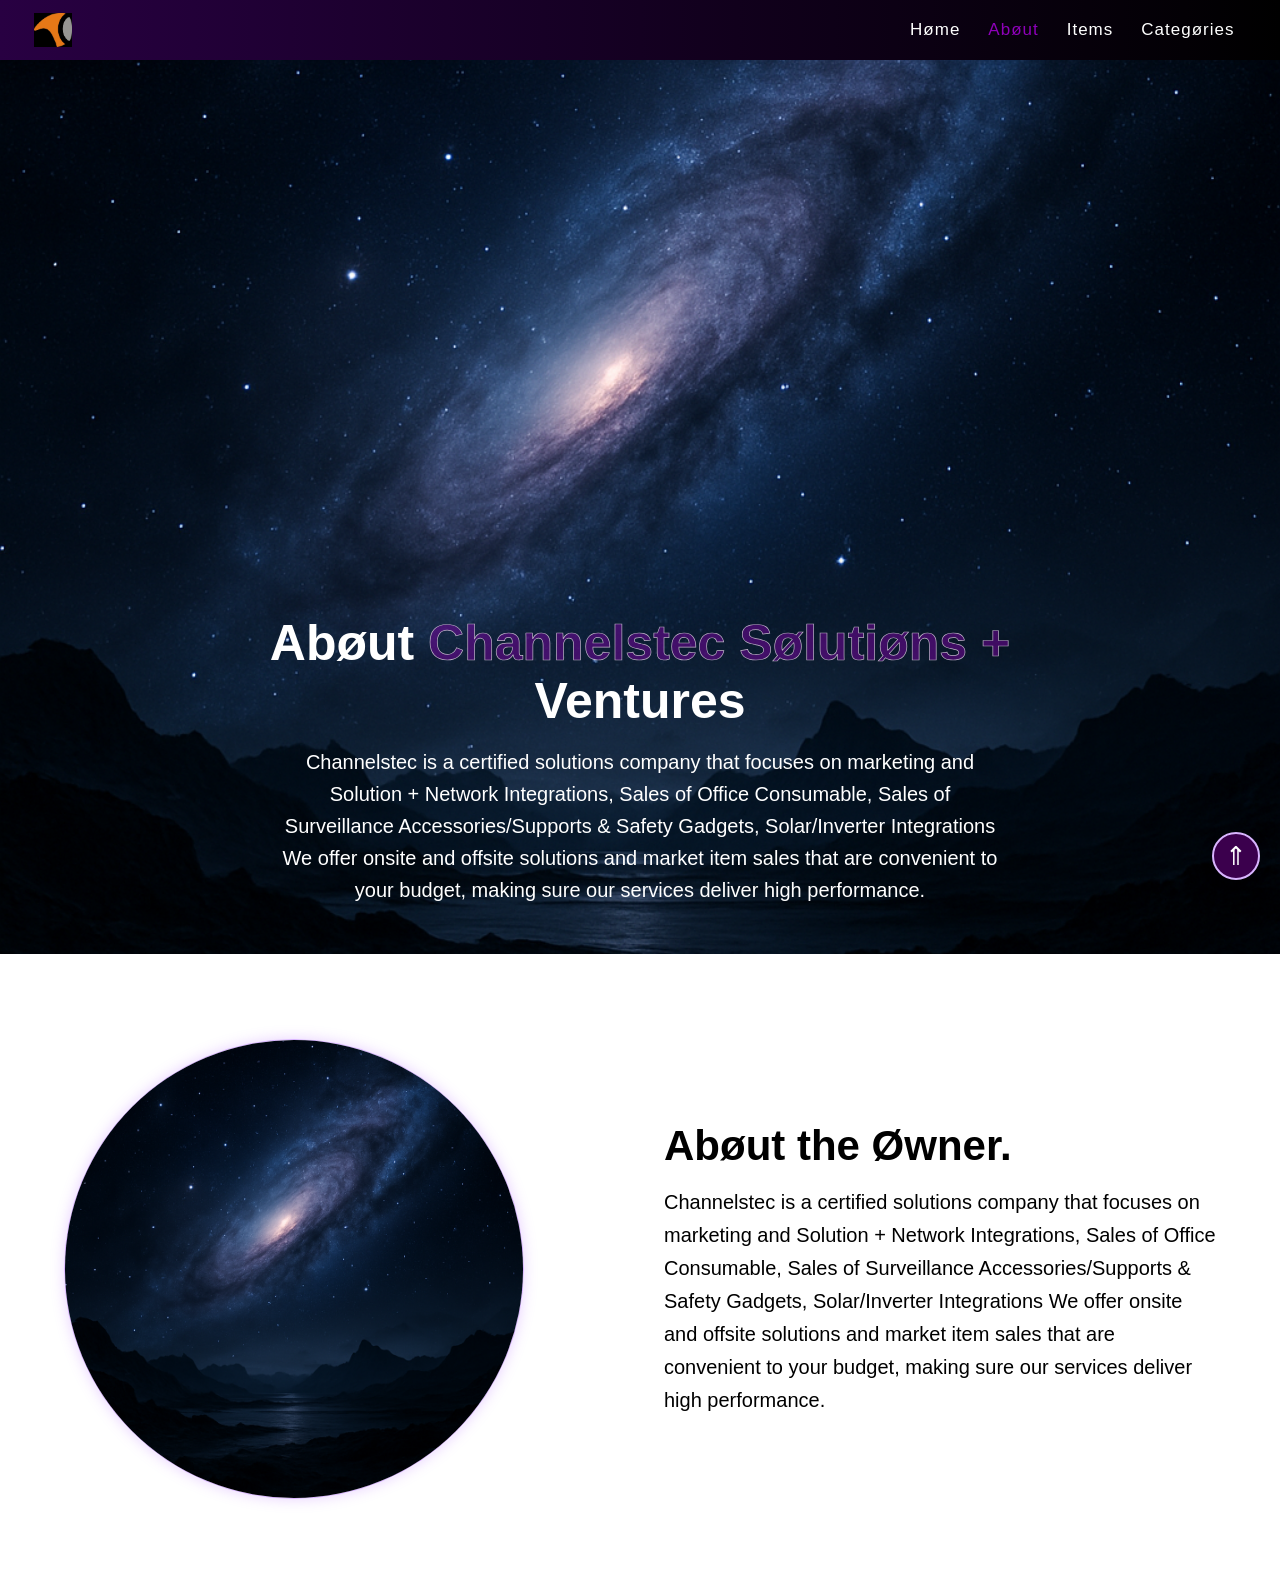
==== commit 0de4b817: "commit" ====
--- a/about.html
+++ b/about.html
@@ -5,14 +5,14 @@
     <meta name="viewport" content="width=device-width, initial-scale=1.0">
     <title>Ab&oslash;ut</title>
     <link rel="stylesheet" href="style.css">
-    <link rel="shortcut icon" href="image.png" type="image/x-icon">
+    <link rel="shortcut icon" href="logo ct+.jpeg" type="image/x-icon">
 </head>
 <body id="top">
     
     <div class="ab_head">
 
         <div class="header">
-        <img src="image.png" alt="">
+        <img src="logo ct+.jpeg" alt="">
             <ul>
                 <li><a href="index.html">H&oslash;me</a></li>
                 <li><a href="#" style="color: rgb(142, 0, 185);">Ab&oslash;ut</a></li>
@@ -42,7 +42,7 @@
         </div>
     </div>
 
-    <a class="back-to-top" href="#top" aria-label="Back to top" title="Back to top">&uarr;</a>
+    <a class="back-to-top" href="#top" aria-label="Back to top" title="Back to top">&uArr;</a>
     <script src="back-to-top.js"></script>
 </body>
 </html>
--- a/style.css
+++ b/style.css
@@ -76,8 +76,9 @@
     right: 1.25rem;
     bottom: 1.25rem;
     z-index: 1001;
-    display: grid;
-    place-items: center;
+    display: flex;
+    justify-content: center;
+    align-items: center;
     width: 48px;
     height: 48px;
     padding: 0;
@@ -86,6 +87,8 @@
     color: #ffffff;
     background: rgb(59, 0, 77);
     font-size: 26px;
+    letter-spacing: 0;
+    text-align: center;
     line-height: 1;
     box-shadow: 0 3px 12px rgba(0, 0, 0, .25);
 }
@@ -186,11 +189,15 @@
     gap: 3rem;
 }
 
-.sub_img img{
+.sub_img img,
+.absub .left img{
     width: 100%;
-    aspect-ratio: 4 / 3;
+    max-width: 460px;
+    aspect-ratio: 1;
     object-fit: cover;
-    border-radius: 100em;
+    border: 1px solid rgba(196, 139, 255, .65);
+    border-radius: 50%;
+    box-shadow: 0 0 14px rgba(173, 89, 255, .28);
 }
 
 .sub{
@@ -449,14 +456,6 @@
     gap: 3rem;
 }
 
-.absub .left img{
-    width: 100%;
-    max-height: 600px;
-    aspect-ratio: 4 / 3;
-    object-fit: cover;
-    border-radius: 100em;
-}
-
 .absub .right{
     min-width: 0;
     margin: 0;
@@ -728,6 +727,12 @@
         margin: 3rem auto;
     }
 
+    .sub_img img,
+    .absub .left img{
+        width: min(82vw, 320px);
+        margin-inline: auto;
+    }
+
     .sub h1,
     .absub h1{
         font-size: 32px;
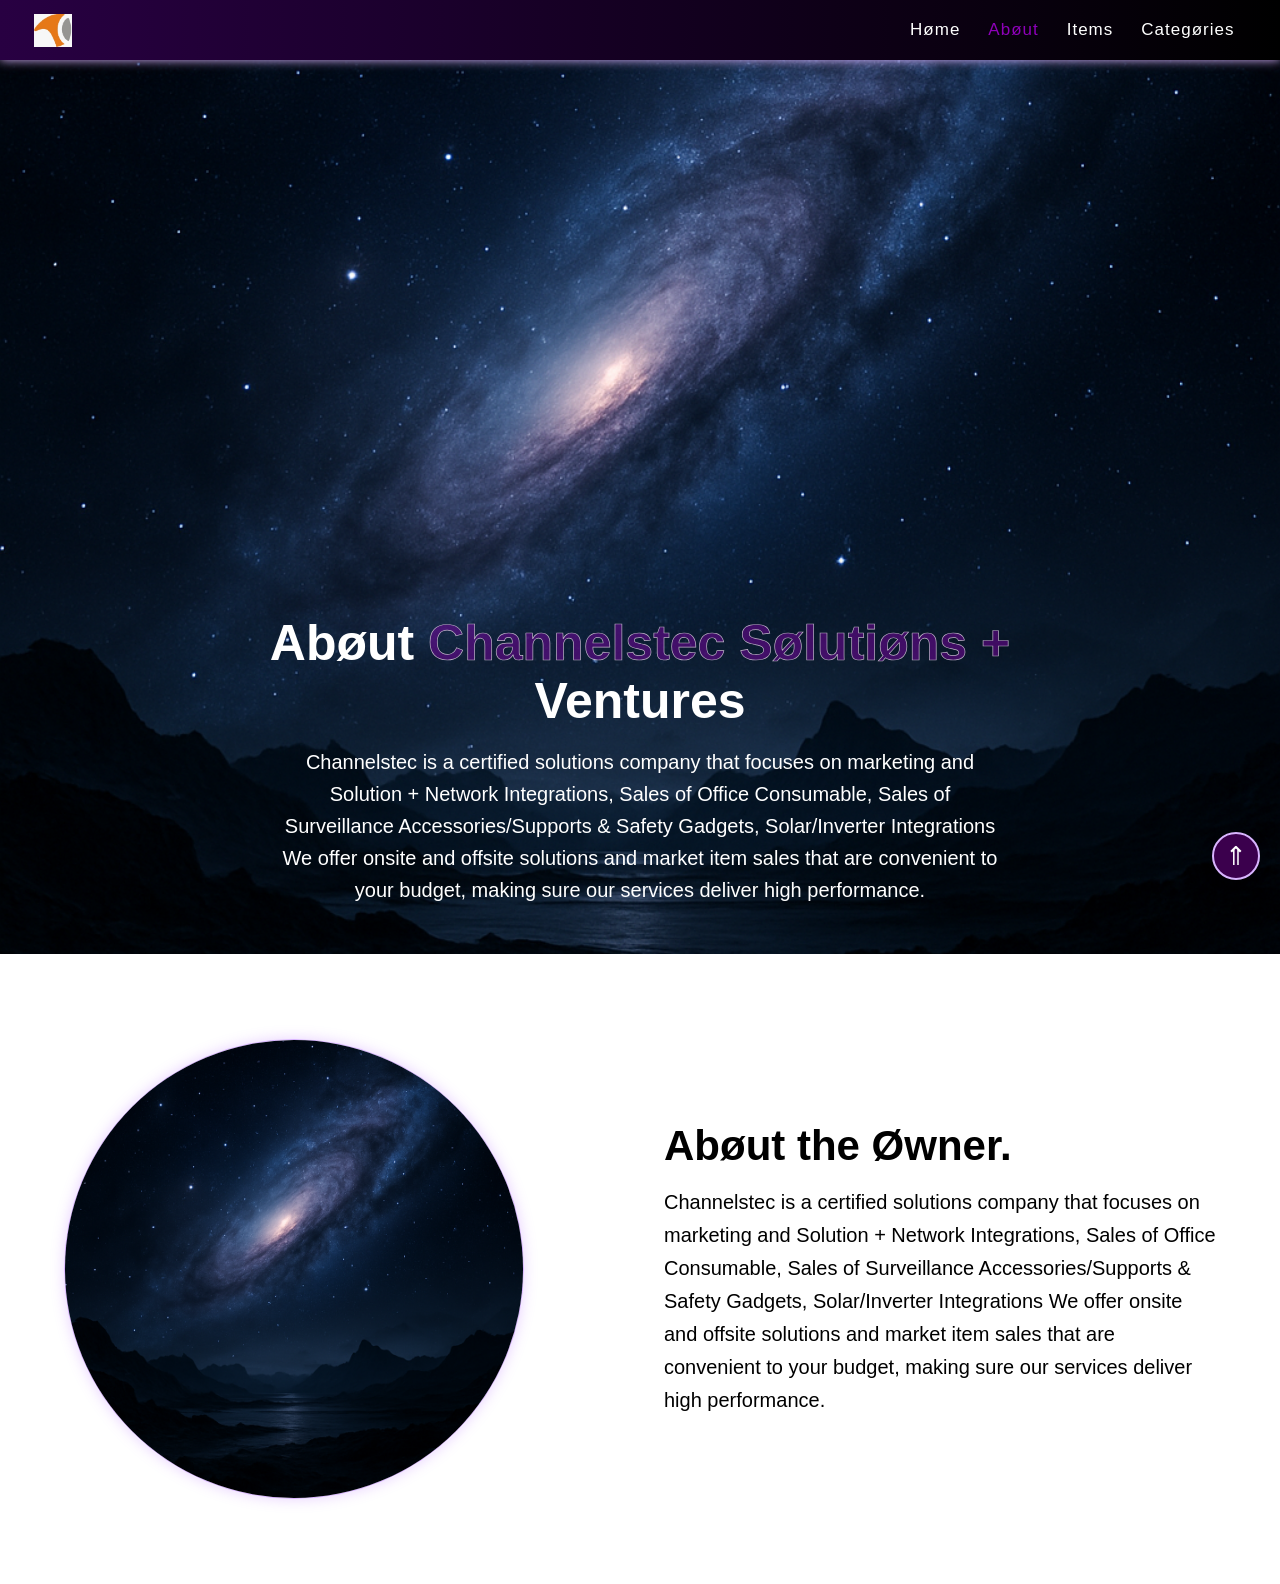
==== commit 84d3ae9b: "commit" ====
--- a/about.html
+++ b/about.html
@@ -5,14 +5,14 @@
     <meta name="viewport" content="width=device-width, initial-scale=1.0">
     <title>Ab&oslash;ut</title>
     <link rel="stylesheet" href="style.css">
-    <link rel="shortcut icon" href="logo ct+.jpeg" type="image/x-icon">
+    <link rel="shortcut icon" href="logo.jpeg" type="image/x-icon">
 </head>
 <body id="top">
     
     <div class="ab_head">
 
         <div class="header">
-        <img src="logo ct+.jpeg" alt="">
+        <img src="logo.jpeg" alt="">
             <ul>
                 <li><a href="index.html">H&oslash;me</a></li>
                 <li><a href="#" style="color: rgb(142, 0, 185);">Ab&oslash;ut</a></li>
--- a/style.css
+++ b/style.css
@@ -24,6 +24,7 @@
     width: 100%;
     padding: .7rem clamp(.78rem, 3.2vw, 2.1rem);
     background: linear-gradient(90deg, rgb(40, 0, 66), black);
+    box-shadow: #d8b4fe 0 0 10px;
     display: flex;
     flex-direction: row;
     justify-content: space-between;
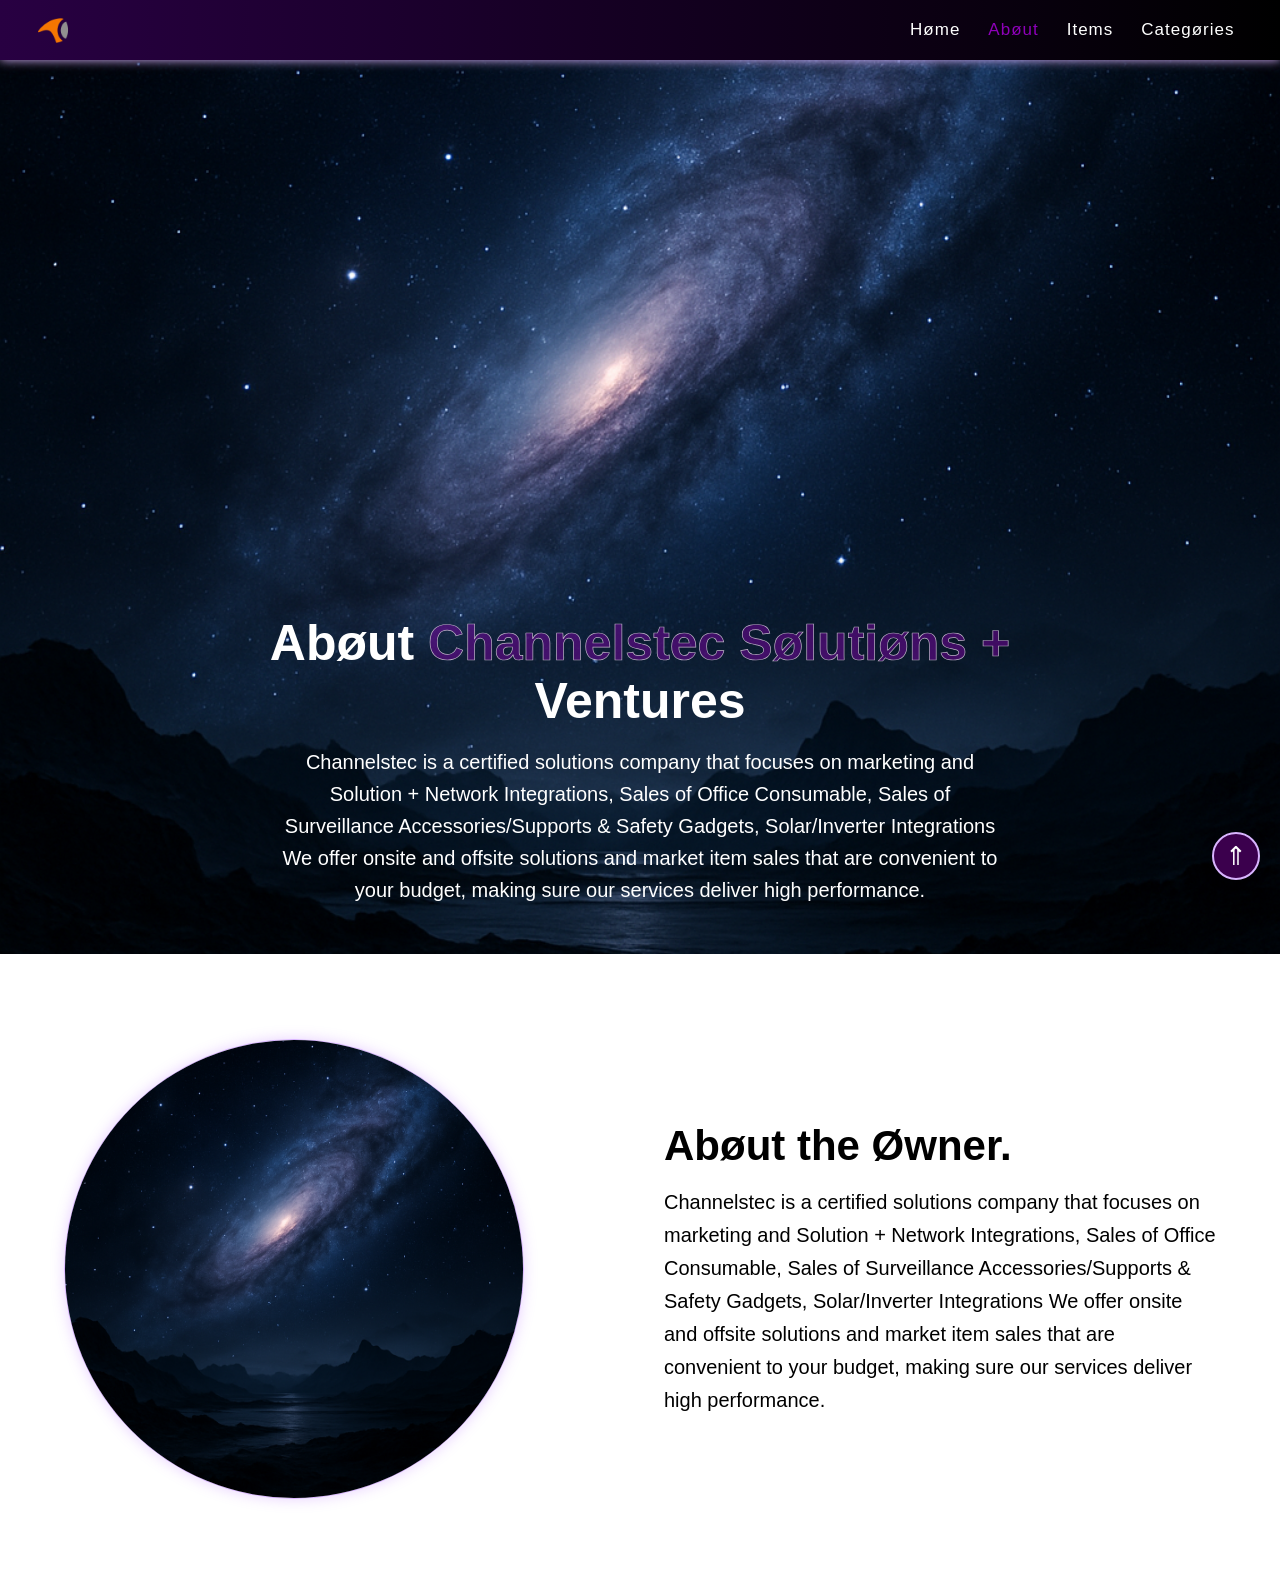
==== commit 33a13652: "commit" ====
--- a/about.html
+++ b/about.html
@@ -5,14 +5,14 @@
     <meta name="viewport" content="width=device-width, initial-scale=1.0">
     <title>Ab&oslash;ut</title>
     <link rel="stylesheet" href="style.css">
-    <link rel="shortcut icon" href="logo.jpeg" type="image/x-icon">
+    <link rel="shortcut icon" href="logo.png" type="image/x-icon">
 </head>
 <body id="top">
     
     <div class="ab_head">
 
         <div class="header">
-        <img src="logo.jpeg" alt="">
+        <img src="logo.png" alt="">
             <ul>
                 <li><a href="index.html">H&oslash;me</a></li>
                 <li><a href="#" style="color: rgb(142, 0, 185);">Ab&oslash;ut</a></li>
--- a/style.css
+++ b/style.css
@@ -236,7 +236,7 @@
     padding: 0;
 }
 
-.subsection .list > div{
+.subsection .list > .a, .b, .c, .d{
     min-height: 200px;
     margin: 0;
     border-radius: 16px;
